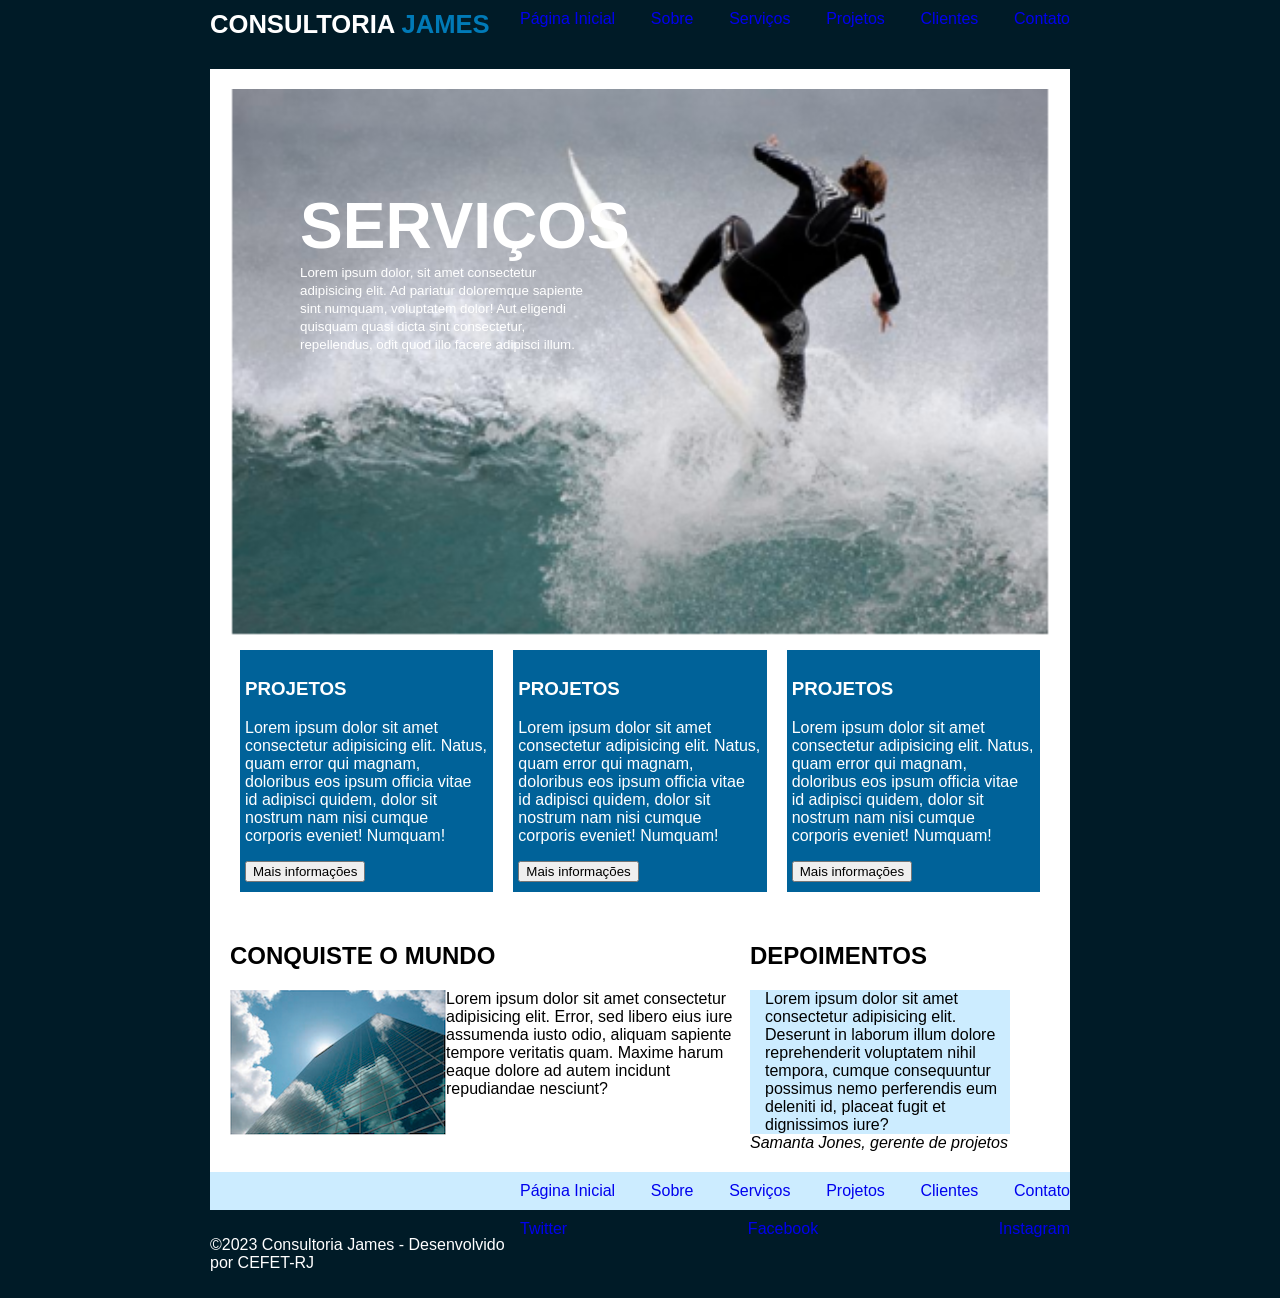
==== index.html @ 86431786 "Adicionando design responsivo em Consultoria James" ====
<!DOCTYPE html>
<html lang="PT-BR">
    <head>
        <title>Consultoria James</title>
        <meta charset="utf-8">
        <link rel="stylesheet" href="./estilos/folha1.css">
    </head>
    <body>
        <header>
            <h1>Consultoria <span>James</span></h1>
            <nav>
                <ul class="menu">
                    <li><a href="#">Página Inicial</a></li>
                    <li><a href="#">Sobre</a></li>
                    <li><a href="#">Serviços</a></li>
                    <li><a href="#">Projetos</a></li>
                    <li><a href="#">Clientes</a></li>
                    <li><a href="#">Contato</a></li>
                </ul>
            </nav>
        </header>
        <main>
           <section class="banner">
                <img src="./img/surf.png" alt="Surfista" title="Surfista">
                <article>
                    <h2>Serviços</h2>
                    <small>Lorem ipsum dolor, sit amet consectetur adipisicing elit. Ad pariatur doloremque sapiente sint numquam, voluptatem dolor! Aut eligendi quisquam quasi dicta sint consectetur, repellendus, odit quod illo facere adipisci illum.</small>
                </article>
           </section>
           <section class="portifolio">
               <article class="box">
                   <h3>Projetos</h3>
                   <p> Lorem ipsum dolor sit amet consectetur adipisicing elit. Natus, quam error qui magnam, doloribus eos ipsum officia vitae id adipisci quidem, dolor sit nostrum nam nisi cumque corporis eveniet! Numquam!</p>
                   <button>Mais informações</button>
               </article>
                <article class="box">
                    <h3>Projetos</h3>
                    <p> Lorem ipsum dolor sit amet consectetur adipisicing elit. Natus, quam error qui magnam, doloribus eos ipsum officia vitae id adipisci quidem, dolor sit nostrum nam nisi cumque corporis eveniet! Numquam!</p>
                    <button>Mais informações</button>
                </article>
                <article class="box ">
                    <h3>Projetos</h3>
                    <p> Lorem ipsum dolor sit amet consectetur adipisicing elit. Natus, quam error qui magnam, doloribus eos ipsum officia vitae id adipisci quidem, dolor sit nostrum nam nisi cumque corporis eveniet! Numquam!</p>
                    <button>Mais informações</button>
                </article>
           </section>
           <section class="motivacao fonte-preta">
               <article class="col-2">
                   <h2>Conquiste o mundo</h2>
                   <img src="./img/fig1.png" alt="Edifício" title="Um edifício" class="float-left" />
                   <p>Lorem ipsum dolor sit amet consectetur adipisicing elit. Error, sed libero eius iure assumenda iusto odio, aliquam sapiente tempore veritatis quam. Maxime harum eaque dolore ad autem incidunt repudiandae nesciunt?</p>
               </article>
               <article class="col-1">
                   <h2>DEPOIMENTOS</h2>
                   <blockquote class="depoimentos">
                       Lorem ipsum dolor sit amet consectetur adipisicing elit. Deserunt in laborum illum dolore reprehenderit voluptatem nihil tempora, cumque consequuntur possimus nemo perferendis eum deleniti id, placeat fugit et dignissimos iure?
                   </blockquote><cite>Samanta Jones, gerente de projetos</cite>
               </article>
           </section>
           <footer  class="secao-secundaria">
               <nav></nav>
                <ul class="menu">
                    <li><a href="#">Página Inicial</a></li>
                    <li><a href="#">Sobre</a></li>
                    <li><a href="#">Serviços</a></li>
                    <li><a href="#">Projetos</a></li>
                    <li><a href="#">Clientes</a></li>
                    <li><a href="#">Contato</a></li>
                </ul>
           </footer>
        </main>
        <footer class="last">
            <div>
               <p>&copy;2023 Consultoria James - Desenvolvido por CEFET-RJ</p>
            </div>
            <div>
                 <ul class="menu">
                     <li><a href="#">Twitter</a></li>
                     <li><a href="#">Facebook</a></li>
                     <li><a href="#">Instagram</a></li>
                 </ul>
            </div>
        </footer>
    </body>
</html>
---- estilos/folha1.css ----
*{
    box-sizing: border-box;
    font-family: Arial, Helvetica, sans-serif;
}

body{
    background-color: rgb(0,27,39);
    /* background-image: url("https://github.com/rafaelescalfoni/2023_fund_web/raw/main/aula02/images/flor.jpg");
    background-repeat: no-repeat;
    background-position: right bottom;
    background-attachment: fixed;*/
    margin: 0;
    color: #fff;
}

span{
    color:rgb(0,122,183);
}

main{
    background-color: #fff; 
    /*width: 860px;
    margin: 0;*/
}

header, main, footer{
    width: 860px;
    margin: 0 auto;
}

main section{
    margin: 20px;
}
.box{
    background-color: rgb(0,98,153);
    width: 260px;
    margin: 10px;
    padding: 10px 5px;
}

.depoimentos{
    background-color: rgb(204,236,255);
}

.secao-secundaria{
    background-color: rgb(204,236,255);
}

.fonte-preta{
    color:#000;
}

.menu a{
    text-decoration: none;
}

h1, h2, h3, h4, h5, h6{
    text-transform: uppercase;
}

.banner{
    position: relative;
    top: 20px;
}

.banner img{
    width: 100%;
}

.banner article{
    position: absolute;
    top: 100px;
    left: 70px;

    width: 300px;

}

.banner h2{
    font-size: 4rem;
    margin: 0;
}

.portifolio{
    display: flex;
    flex-direction: row;
    flex-wrap:  nowrap;
    justify-content: space-between;
}

.motivacao{
    display: flex;
    flex-direction: row;
}

.motivacao-texto{
    font-size: 0.8em;
    line-height: 1.5;
}

.col-2{
    width: 520px;
}

.col-1{
    width: 260px;
}

.float-left{
    float: left;
}

.col-1 blockquote{
    margin: 0;
    padding-left: 15px;
}

.menu a:hover{
    font-weight: bold;
}

.menu{
    list-style: none;
    padding-left: 0;
    display: flex;
    flex-direction: row;
    justify-content: space-between;
    width: 550px;
    margin: 0;
}

header{
    display: flex;
    flex-direction: row;
    justify-content: space-between;
    padding: 10px 0;
}

header h1{
    font-size: 1.6rem;
    margin: 0;
}

footer{
    display: flex;
    flex-direction: row;
    justify-content: space-between;
    padding: 10px 0;
}

@media (min-width:577px) and (max-width:768px){
    header, main, footer{
        width: 660px;
        margin: 0 auto;
    }

    .portifolio{
        flex-wrap: wrap;
    }

    .portifolio .box:nth-child(1){
        width: 49%;
        margin: 1px;
        font-size: 11px;
    }

    .portifolio .box:nth-child(2){
        width: 49%;
        margin: 1px;
        font-size: 11px;
    }

    .portifolio .box{
        height: 172px;
    }

    .portifolio .box:last-child{
       width: 100%;
       margin: 1px;
    }

    .motivacao{
        display: flex;
        flex-direction: row;
        justify-content: space-between;
    }

    .last{
        display: none;
    }

    .secao-secundaria{
        justify-content: center;
    }
    
}

@media (max-width: 576px){
    header, main, footer{
        width: 100%;
        margin: 0 auto;
    }

    .menu{
        display: none;
    }

    .banner article h2{
        font-size: 2em;
        top: 0;
    }

    .banner small{
        font-size: 10px;
    }

    .portifolio{
        flex-wrap: wrap;
        justify-content: center;
    }

    .portifolio .box{
        width: 100%;
    }
}
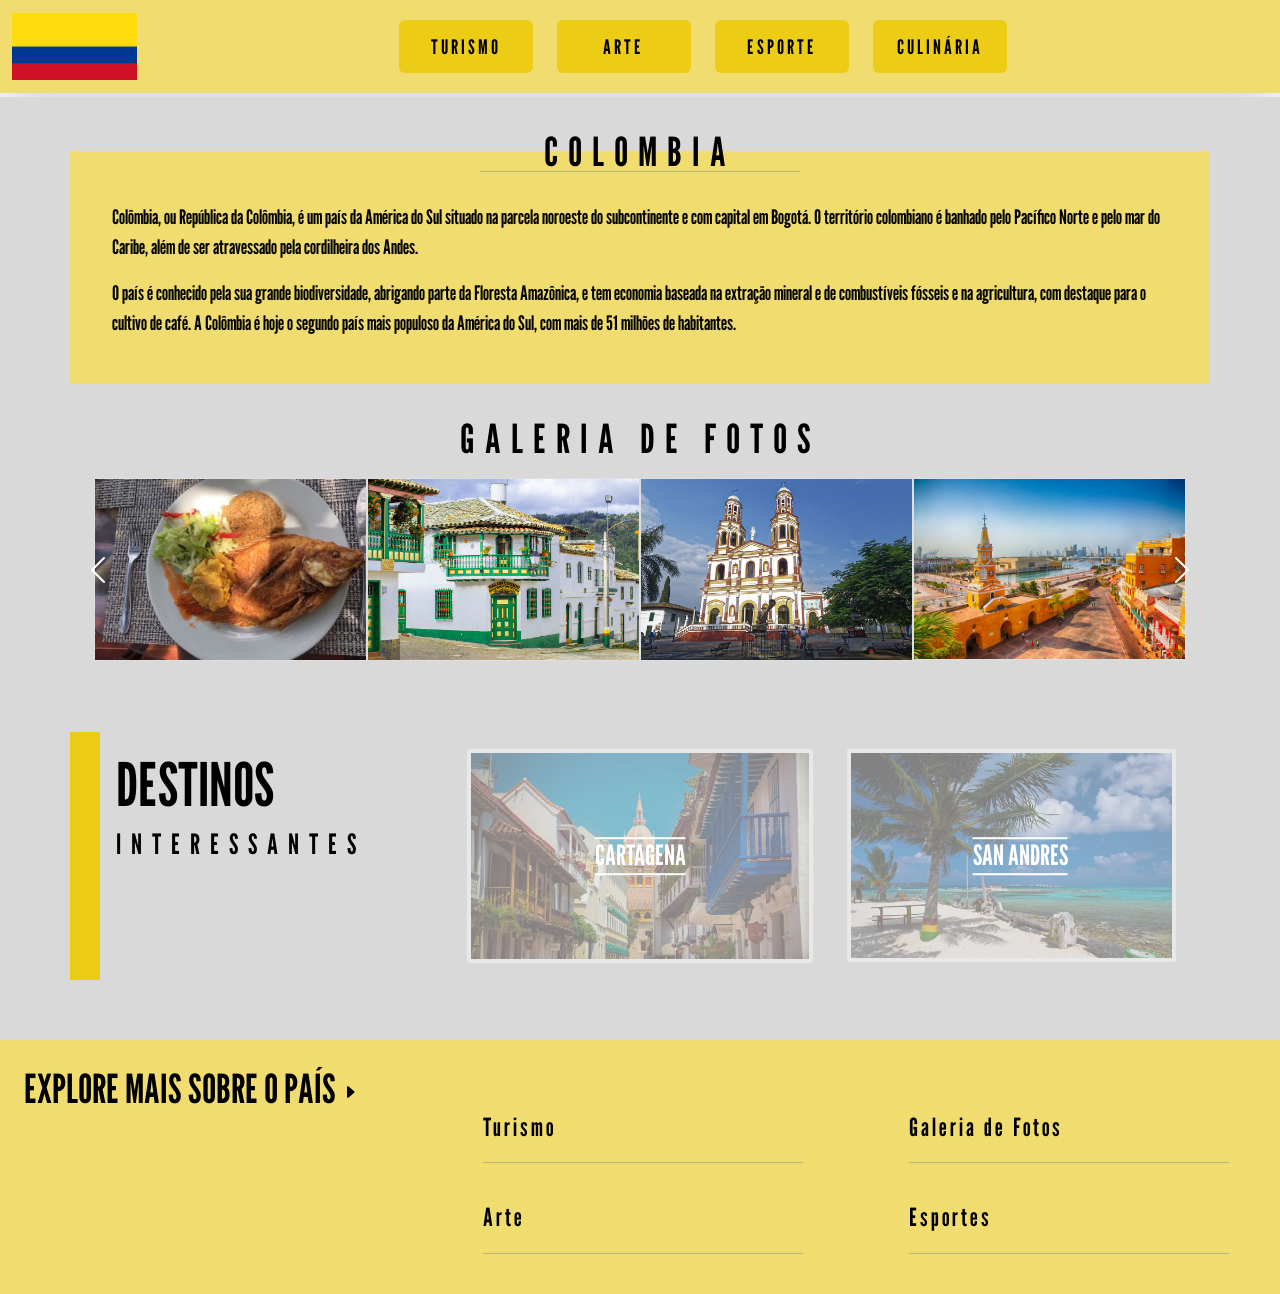
==== commit 2aad6223: "Inicia projeto de página web sobre turismo para colombia" ====
--- a/index.html
+++ b/index.html
@@ -1,84 +1,181 @@
 <!DOCTYPE html>
 <html lang="PT-BR">
     <head>
-        <title>Consultoria James</title>
+        <title>Conheça a Colombia</title>
         <meta charset="utf-8">
-        <link rel="stylesheet" href="./estilos/folha1.css">
+        <meta name="viewport" content="width=device-width, initial-scale=1">
+        <link rel="stylesheet" href="./turismo-colombia/css/main.css">
+        <link rel="stylesheet" href="./turismo-colombia/bootstrap/css/bootstrap.css">
+
+        <link href='https://fonts.googleapis.com/css?family=League Gothic' rel='stylesheet'>
+        <link rel="stylesheet" href="https://fonts.googleapis.com/css2?family=Material+Symbols+Outlined:opsz,wght,FILL,GRAD@48,700,0,0" />
+        <script src="https://code.jquery.com/jquery-3.7.0.min.js" integrity="sha256-2Pmvv0kuTBOenSvLm6bvfBSSHrUJ+3A7x6P5Ebd07/g=" crossorigin="anonymous"></script>
+        <script src="./turismo-colombia/bootstrap/js/bootstrap.js"></script>
+        <script src="./turismo-colombia/js/carrossel.js" defer></script>
     </head>
     <body>
-        <header>
-            <h1>Consultoria <span>James</span></h1>
-            <nav>
-                <ul class="menu">
-                    <li><a href="#">Página Inicial</a></li>
-                    <li><a href="#">Sobre</a></li>
-                    <li><a href="#">Serviços</a></li>
-                    <li><a href="#">Projetos</a></li>
-                    <li><a href="#">Clientes</a></li>
-                    <li><a href="#">Contato</a></li>
-                </ul>
+        <header class="shadow-lg mb-1 bg-body ">
+            <nav class="navbar navbar-expand-lg navbar-light">
+                <div class="container-fluid">
+                    <button class="navbar-toggler" type="button" data-bs-toggle="collapse" data-bs-target="#navbarNav" aria-controls="navbarNav" aria-expanded="false" aria-label="Toggle navigation">
+                        <span class="navbar-toggler-icon"></span>
+                    </button>
+                    <a class="navbar-brand .brand-centered" id="img-index" href="./index.html">
+                        <img src="./turismo-colombia/img/bandeir.jpg" alt="" width="125" height="67">
+                    </a>
+                    <div class="collapse navbar-collapse" id="navbarNav">
+                        <ul class="navbar-nav">
+                            <li class="nav-item">
+                                <a class="nav-link" aria-current="page" href="./turismo-colombia/pontos-turisticos/index.html">turismo</a>
+                            </li>
+                            <li class="nav-item">
+                                <a class="nav-link" aria-current="page" href="./turismo-colombia/cultura/index.html">arte</a>
+                            </li>
+                            <li class="nav-item">
+                                <a class="nav-link" aria-current="page" href="#">esporte</a>
+                            </li>
+                            <li class="nav-item">
+                                <a class="nav-link" aria-current="page" href="./turismo-colombia/culinaria/index.html">culinária</a>
+                            </li>
+                        </ul>
+                    </div>
+                </div>
             </nav>
         </header>
         <main>
-           <section class="banner">
-                <img src="./img/surf.png" alt="Surfista" title="Surfista">
-                <article>
-                    <h2>Serviços</h2>
-                    <small>Lorem ipsum dolor, sit amet consectetur adipisicing elit. Ad pariatur doloremque sapiente sint numquam, voluptatem dolor! Aut eligendi quisquam quasi dicta sint consectetur, repellendus, odit quod illo facere adipisci illum.</small>
-                </article>
-           </section>
-           <section class="portifolio">
-               <article class="box">
-                   <h3>Projetos</h3>
-                   <p> Lorem ipsum dolor sit amet consectetur adipisicing elit. Natus, quam error qui magnam, doloribus eos ipsum officia vitae id adipisci quidem, dolor sit nostrum nam nisi cumque corporis eveniet! Numquam!</p>
-                   <button>Mais informações</button>
-               </article>
-                <article class="box">
-                    <h3>Projetos</h3>
-                    <p> Lorem ipsum dolor sit amet consectetur adipisicing elit. Natus, quam error qui magnam, doloribus eos ipsum officia vitae id adipisci quidem, dolor sit nostrum nam nisi cumque corporis eveniet! Numquam!</p>
-                    <button>Mais informações</button>
-                </article>
-                <article class="box ">
-                    <h3>Projetos</h3>
-                    <p> Lorem ipsum dolor sit amet consectetur adipisicing elit. Natus, quam error qui magnam, doloribus eos ipsum officia vitae id adipisci quidem, dolor sit nostrum nam nisi cumque corporis eveniet! Numquam!</p>
-                    <button>Mais informações</button>
-                </article>
-           </section>
-           <section class="motivacao fonte-preta">
-               <article class="col-2">
-                   <h2>Conquiste o mundo</h2>
-                   <img src="./img/fig1.png" alt="Edifício" title="Um edifício" class="float-left" />
-                   <p>Lorem ipsum dolor sit amet consectetur adipisicing elit. Error, sed libero eius iure assumenda iusto odio, aliquam sapiente tempore veritatis quam. Maxime harum eaque dolore ad autem incidunt repudiandae nesciunt?</p>
-               </article>
-               <article class="col-1">
-                   <h2>DEPOIMENTOS</h2>
-                   <blockquote class="depoimentos">
-                       Lorem ipsum dolor sit amet consectetur adipisicing elit. Deserunt in laborum illum dolore reprehenderit voluptatem nihil tempora, cumque consequuntur possimus nemo perferendis eum deleniti id, placeat fugit et dignissimos iure?
-                   </blockquote><cite>Samanta Jones, gerente de projetos</cite>
-               </article>
-           </section>
-           <footer  class="secao-secundaria">
-               <nav></nav>
-                <ul class="menu">
-                    <li><a href="#">Página Inicial</a></li>
-                    <li><a href="#">Sobre</a></li>
-                    <li><a href="#">Serviços</a></li>
-                    <li><a href="#">Projetos</a></li>
-                    <li><a href="#">Clientes</a></li>
-                    <li><a href="#">Contato</a></li>
-                </ul>
-           </footer>
+            <section class="container-fluid sobre-o-pais">
+                <h1 class="titulo text-center">COLOMBIA</h1>
+                <div class="container apresentacao">
+                    <hr class="sublinha-titulo">
+                    <article class="text-start apresentacao-texto">
+                        <p>Colômbia, ou República da Colômbia, é um país da América do Sul situado na parcela noroeste do subcontinente e com capital em Bogotá. O território colombiano é banhado pelo Pacífico Norte e pelo mar do Caribe, além de ser atravessado pela cordilheira dos Andes.</p>
+                        <p> O país é conhecido pela sua grande biodiversidade, abrigando parte da Floresta Amazônica, e tem economia baseada na extração mineral e de combustíveis fósseis e na agricultura, com destaque para o cultivo de café. A Colômbia é hoje o segundo país mais populoso da América do Sul, com mais de 51 milhões de habitantes.</p>
+                    </article>
+                </div>
+            </section>
+
+            <section class="container-fluid imagens">
+                <h1 class="text-center titulo">GALERIA DE FOTOS</h1>
+                <div class="container text-center my-3">
+                    <div class="row mx-auto my-auto justify-content-center">
+                        <div id="recipeCarousel" class="carousel slide" data-bs-ride="carousel">
+                            <div class="carousel-inner" role="listbox">
+                                <div class="carousel-item active">
+                                    <div class="col-md-3">
+                                        <div class="card">
+                                            <div class="card-img">
+                                                <img src="./turismo-colombia/img/cars-1.jpg" class="img-fluid">
+                                            </div>
+                                        </div>
+                                    </div>
+                                </div>
+                                <div class="carousel-item">
+                                    <div class="col-md-3">
+                                        <div class="card">
+                                            <div class="card-img">
+                                                <img src="./turismo-colombia/img/cars-2.jpg" class="img-fluid">
+                                            </div>
+                                        </div>
+                                    </div>
+                                </div>
+                                <div class="carousel-item">
+                                    <div class="col-md-3">
+                                        <div class="card">
+                                            <div class="card-img">
+                                                <img src="./turismo-colombia/img/cars-3.jpg" class="img-fluid">
+                                            </div>
+                                        </div>
+                                    </div>
+                                </div>
+                                <div class="carousel-item">
+                                    <div class="col-md-3">
+                                        <div class="card">
+                                            <div class="card-img">
+                                                <img src="./turismo-colombia/img/cars-4.jpg" class="img-fluid">
+                                            </div>
+                                        </div>
+                                    </div>
+                                </div>
+                                <div class="carousel-item">
+                                    <div class="col-md-3">
+                                        <div class="card">
+                                            <div class="card-img">
+                                                <img src="./turismo-colombia/img/cars-5.jpg" class="img-fluid">
+                                            </div>
+                                        </div>
+                                    </div>
+                                </div>
+                                <div class="carousel-item">
+                                    <div class="col-md-3">
+                                        <div class="card">
+                                            <div class="card-img">
+                                                <img src="./turismo-colombia/img/cars-6.jpg" class="img-fluid">
+                                            </div>
+                                        </div>
+                                    </div>
+                                </div>
+                            </div>
+                            <a class="carousel-control-prev w-aut black" href="#recipeCarousel" role="button" data-bs-slide="prev">
+                                <span class="carousel-control-prev-icon" aria-hidden="true"></span>
+                            </a>
+                            <a class="carousel-control-next  w-aut black" href="#recipeCarousel" role="button" data-bs-slide="next">
+                                <span class="carousel-control-next-icon" aria-hidden="true"></span>
+                            </a>
+                        </div>
+                    </div>		
+                </div>
+            </section>
+        
+            <div class="container-fluid mt-3 destinos-interessantes">
+                <div class="container">
+                    <div class="row">
+                        <div class="col p-3 destinos">
+                            <h1>DESTINOS</h1>
+                            <h3>INTERESSANTES</h3>
+                        </div>
+                        <div class="col-sm-4 p-3 img-destinos">
+                            <img src="./turismo-colombia/img/destino1.jpg" class="img-thumbnail">
+                            <h3 class="titulo-destino">CARTAGENA</h3>
+                        </div>
+                        <div class="col-sm-4 p-3 img-destinos">
+                            <img class="img-thumbnail destino-2" src="./turismo-colombia/img/destino2.jpg">
+                            <h3 class="titulo-destino">SAN ANDRES</h3>
+                        </div>
+                    </div>
+                </div>
+            </div>
         </main>
-        <footer class="last">
-            <div>
-               <p>&copy;2023 Consultoria James - Desenvolvido por CEFET-RJ</p>
-            </div>
-            <div>
-                 <ul class="menu">
-                     <li><a href="#">Twitter</a></li>
-                     <li><a href="#">Facebook</a></li>
-                     <li><a href="#">Instagram</a></li>
-                 </ul>
+        <footer class="container-fluid footer">
+            <div class="row">
+                <div class="col p-4">
+                    <h1>EXPLORE MAIS SOBRE O PAÍS <svg xmlns="http://www.w3.org/2000/svg" width="16" height="16" fill="currentColor" class="bi bi-caret-right-fill" viewBox="0 0 16 16">
+                        <path d="m12.14 8.753-5.482 4.796c-.646.566-1.658.106-1.658-.753V3.204a1 1 0 0 1 1.659-.753l5.48 4.796a1 1 0 0 1 0 1.506z"/>
+                      </svg></h1>
+                </div>
+                <div class="col p-4">
+                    <ul>
+                        <li>
+                            <a href="#" >Turismo</a>
+                            <hr class="link-sublinhado">
+                        </li>
+                        <li>
+                            <a href="#" >Arte</a>
+                            <hr class="link-sublinhado">
+                        </li>
+                    </ul>
+                </div>
+                <div class="col p-4">
+                    <ul>
+                        <li>
+                            <a href="#" >Galeria de Fotos</a>
+                            <hr class="link-sublinhado">
+                        </li>
+                        <li>
+                            <a href="#" >Esportes</a>
+                            <hr class="link-sublinhado">
+                        </li>
+                    </ul>
+                </div>
             </div>
         </footer>
     </body>
--- a/turismo-colombia/css/main.css
+++ b/turismo-colombia/css/main.css
@@ -0,0 +1,320 @@
+:root{
+    --bg-primary-color: #f1dd6f;
+    --btn-bg-color: #ECCC14;
+    --font-colot-black: #000;
+    --bg-color-padrao: #D9D9D9;
+    --border-color-padrao: #14448C;
+    --bg-caixa-texto: rgb(20, 68, 140, 0.5);
+    --titulo-texto-info: #14448C;
+}
+
+*{
+    margin: 0 auto;
+    color: var(--font-colot-black);
+    font-family: 'League Gothic';
+}
+
+/* CABEÇALHO E BARRA DE NAVEGAÇÃO DA PÁGINA */
+
+.navbar {
+    background-color: var(--bg-primary-color);
+}
+
+.navbar-nav li{ 
+    display: flex;
+    align-items: center;
+    margin: 0px 6px 0px 6px;
+    background-color: var(--btn-bg-color);
+    border-radius: 6px;
+    width: 134px;
+    height: 53px;
+}
+
+.navbar-nav li a {
+    text-decoration: none;
+    text-transform: uppercase;
+    font-size: 20px;
+    letter-spacing: 3px;
+}
+
+
+
+/** SEÇÃO DE APRESENTAÇÃO */
+
+main{
+    background-color: var(--bg-color-padrao);
+}
+
+hr {
+    color: var(--border-color-padrao) !important;
+    height: 2px;
+}
+
+.active-page {
+    border-color: var(--border-color-padrao);
+    border-width: 2px;
+    border-style: solid;
+}
+
+
+.titulo{
+    letter-spacing: 10px;
+    padding-top: 30px;
+}
+
+.apresentacao{
+    background-color: var(--bg-primary-color);
+    padding-top: 20px;
+    margin-top: -32px;
+}
+
+.apresentacao-texto{
+    font-size: 20px;
+    padding:30px;
+}
+
+.sublinha-titulo {
+    width: 320px;
+    margin: 0 auto !important;
+}
+
+@media (max-width: 767px) {
+    .carousel-inner .carousel-item > div {
+        display: none;
+    }
+    .carousel-inner .carousel-item > div:first-child {
+        display: block;
+    }
+}
+
+.carousel-inner .carousel-item.active,
+.carousel-inner .carousel-item-next,
+.carousel-inner .carousel-item-prev {
+    display: flex;
+}
+
+/* medium and up screens */
+@media (min-width: 768px) {
+
+    .carousel-inner .carousel-item-end.active,
+    .carousel-inner .carousel-item-next {
+        transform: translateX(2%);
+    }
+
+    .carousel-inner .carousel-item-start.active, 
+    .carousel-inner .carousel-item-prev {
+        transform: translateX(-2%);
+    }
+}
+
+.carousel-inner .carousel-item-end,
+.carousel-inner .carousel-item-start { 
+    transform: translateX(0);
+}
+
+.carousel-control-prev, .carousel-control-next{
+    width: auto !important;
+    opacity: 1 !important;
+
+}
+
+/** SEÇÃO DE DESTINOS INTERESSANTES */
+
+.destinos-interessantes{
+    padding-top: 55px;
+    padding-bottom: 60px;
+}
+
+.destinos{
+        /* border-left-width: 0px; */
+    padding-left: 25px;
+    border-left-width: 30px;
+    border-left-style: solid;
+    border-left-color: var(--btn-bg-color);
+}
+
+.destinos h3 {
+    letter-spacing: 10px;
+}
+
+.destinos h1 {
+    font-size: 60px;
+}
+
+.img-destinos {
+    position: relative;
+}
+
+.img-destinos img{
+    opacity: 0.4;
+    transition: all 1s ease-in-out
+}
+
+.img-destinos img:hover{
+    transform: scale(1.2, 1.2);
+    cursor: pointer;
+}
+
+.destino-2{
+    width: 95%;
+}
+
+.titulo-destino{
+    color: #fff;
+    position: absolute;
+    top: 50%;
+    left: 50%;
+    transform: translate(-50%, -50%);
+    border-top: 2px;
+    border-bottom: 2px;
+    border-left: 0px;
+    border-right: 0px;
+    border-color: #fff;
+    border-style: solid;
+}
+
+/** CSS DOS ARTIGOS DAS PÁGINAS INTERNAS */
+.titulo-page{
+    font-size: 60px;
+}
+
+.img-shadow {
+    box-shadow: 0 4px 8px 0 rgba(0, 0, 0, 0.2), 0 6px 20px 0 rgba(0, 0, 0, 0.19);
+}
+
+.caixa-descricao {
+    padding-top: 50px;
+}
+
+.descricao {
+    background-color: var(--bg-primary-color);
+}
+
+.artigos {
+    background-color: var(--bg-caixa-texto);
+    padding-top: 30px;
+    padding-bottom: 60px;
+    margin-top: 40px;
+}
+
+.artigos img {
+    width: 346px;
+    height: 194px;
+}
+
+.titulo-artigo {
+    color: var(--titulo-texto-info);
+}
+
+.texto-artigo {
+    display: flex;
+    align-content: space-around;
+    flex-wrap: wrap;
+}
+
+#separador-artigo{
+    height: 3px;
+}
+
+
+/** FOOTER*/
+
+footer{
+    background-color: var(--bg-primary-color);
+}
+
+footer ul{
+    padding-top: 25px;
+    list-style-type: none;
+    font-size: 25px;
+}
+
+footer ul li {
+    padding-top: 20px;
+}
+
+footer ul a{
+    text-decoration: none;
+    color: var(--font-colot-black);
+    letter-spacing: 3px;
+}
+
+.link-sublinhado {
+    width: 320px;
+}
+
+/** MEDIA QUERIES */
+
+/* Extra small devices (phones, 600px and down) */
+@media only screen and (max-width: 600px) {
+    #img-index{
+        margin-right: 135px;
+    }
+
+    hr{
+        width: auto;
+    }
+    
+    .navbar li{
+        width: -webkit-fill-available;
+        margin: 5px 0px 5px 0px;
+    }
+
+    .destino-2{
+        width: 100%;
+    }
+
+    footer ul{
+        padding-top: 0px;
+    }
+    
+    footer ul li {
+        padding-top: 0px;
+    }
+
+    .img-titulo {
+        display: none;
+    }
+}
+/* Small devices (portrait tablets and large phones, 600px and up) */
+@media only screen and (min-width: 600px) {
+    #img-index{
+        margin-right: 422px;
+    }
+
+    .navbar li{
+        width: -webkit-fill-available;
+        margin: 5px 0px 5px 0px;
+    }
+
+}
+/* Medium devices (landscape tablets, 768px and up) */
+@media only screen and (min-width: 768px) {
+    #img-index{
+        margin-right: 422px;
+    }
+    
+    .navbar li{
+        width: -webkit-fill-available;
+        margin: 5px 0px 5px 0px;
+    }
+}
+/* Large devices (laptops/desktops, 992px and up) */
+@media only screen and (min-width: 992px) {
+    #img-index{
+        margin-right: auto;
+    }
+    
+    .navbar li{
+        width: -webkit-fill-available;
+        margin: 5px 0px 5px 0px;
+    }
+}
+/* Extra large devices (large laptops and desktops, 1200px and up) */
+@media only screen and (min-width: 1200px) {
+
+    .navbar li{
+        width: 134px;
+        margin: 0px 12px 0px 12px;
+    }
+}
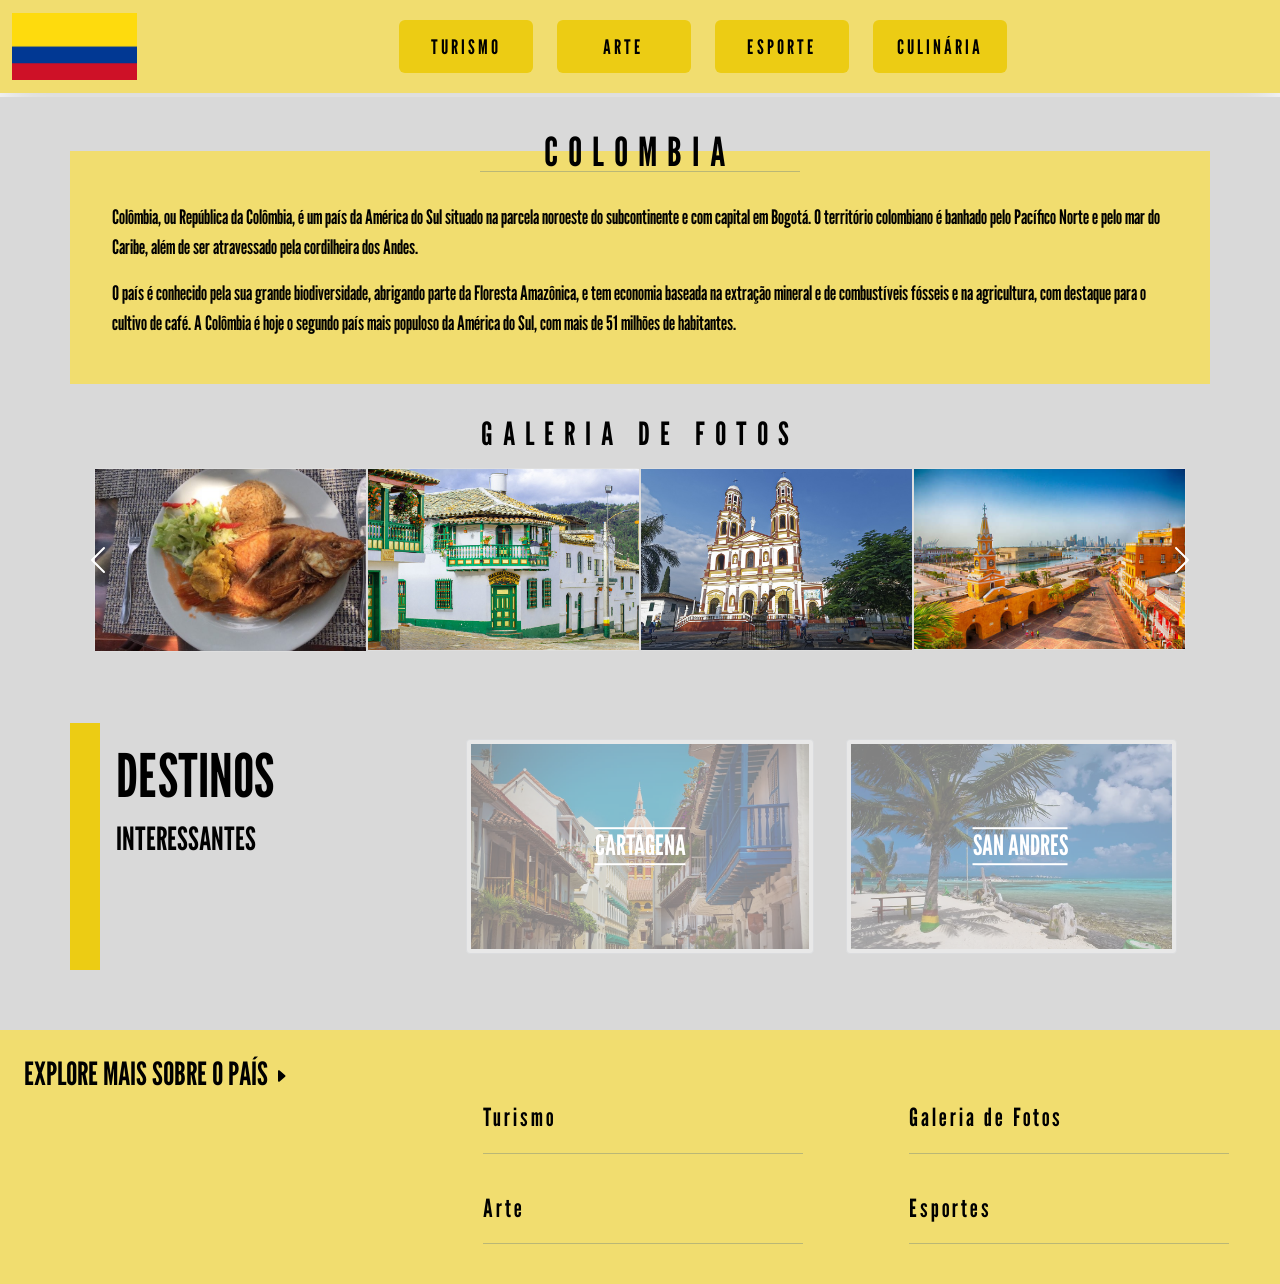
==== commit 63b161e4: "Alterando recomendações ASES" ====
--- a/index.html
+++ b/index.html
@@ -21,7 +21,7 @@
                         <span class="navbar-toggler-icon"></span>
                     </button>
                     <a class="navbar-brand .brand-centered" id="img-index" href="./index.html">
-                        <img src="./turismo-colombia/img/bandeir.jpg" alt="" width="125" height="67">
+                        <img src="./turismo-colombia/img/bandeir.jpg" alt="Home" width="125" height="67">
                     </a>
                     <div class="collapse navbar-collapse" id="navbarNav">
                         <ul class="navbar-nav">
@@ -32,7 +32,7 @@
                                 <a class="nav-link" aria-current="page" href="./turismo-colombia/cultura/index.html">arte</a>
                             </li>
                             <li class="nav-item">
-                                <a class="nav-link" aria-current="page" href="#">esporte</a>
+                                <a class="nav-link" aria-current="page" href="./turismo-colombia/esportes/index.html">esporte</a>
                             </li>
                             <li class="nav-item">
                                 <a class="nav-link" aria-current="page" href="./turismo-colombia/culinaria/index.html">culinária</a>
@@ -55,7 +55,7 @@
             </section>
 
             <section class="container-fluid imagens">
-                <h1 class="text-center titulo">GALERIA DE FOTOS</h1>
+                <h2 class="text-center titulo">GALERIA DE FOTOS</h2>
                 <div class="container text-center my-3">
                     <div class="row mx-auto my-auto justify-content-center">
                         <div id="recipeCarousel" class="carousel slide" data-bs-ride="carousel">
@@ -116,10 +116,10 @@
                                 </div>
                             </div>
                             <a class="carousel-control-prev w-aut black" href="#recipeCarousel" role="button" data-bs-slide="prev">
-                                <span class="carousel-control-prev-icon" aria-hidden="true"></span>
+                                <span class="carousel-control-prev-icon" aria-hidden="true"> </span>
                             </a>
                             <a class="carousel-control-next  w-aut black" href="#recipeCarousel" role="button" data-bs-slide="next">
-                                <span class="carousel-control-next-icon" aria-hidden="true"></span>
+                                <span class="carousel-control-next-icon" aria-hidden="true"> </span>
                             </a>
                         </div>
                     </div>		
@@ -131,7 +131,7 @@
                     <div class="row">
                         <div class="col p-3 destinos">
                             <h1>DESTINOS</h1>
-                            <h3>INTERESSANTES</h3>
+                            <h2>INTERESSANTES</h2>
                         </div>
                         <div class="col-sm-4 p-3 img-destinos">
                             <img src="./turismo-colombia/img/destino1.jpg" class="img-thumbnail">
@@ -148,18 +148,18 @@
         <footer class="container-fluid footer">
             <div class="row">
                 <div class="col p-4">
-                    <h1>EXPLORE MAIS SOBRE O PAÍS <svg xmlns="http://www.w3.org/2000/svg" width="16" height="16" fill="currentColor" class="bi bi-caret-right-fill" viewBox="0 0 16 16">
+                    <h2>EXPLORE MAIS SOBRE O PAÍS <svg xmlns="http://www.w3.org/2000/svg" width="16" height="16" fill="currentColor" class="bi bi-caret-right-fill" viewBox="0 0 16 16">
                         <path d="m12.14 8.753-5.482 4.796c-.646.566-1.658.106-1.658-.753V3.204a1 1 0 0 1 1.659-.753l5.48 4.796a1 1 0 0 1 0 1.506z"/>
-                      </svg></h1>
+                      </svg></h2>
                 </div>
                 <div class="col p-4">
                     <ul>
                         <li>
-                            <a href="#" >Turismo</a>
+                            <a href="./turismo-colombia/pontos-turisticos/index.html" >Turismo</a>
                             <hr class="link-sublinhado">
                         </li>
                         <li>
-                            <a href="#" >Arte</a>
+                            <a href="./turismo-colombia/cultura/index.html" >Arte</a>
                             <hr class="link-sublinhado">
                         </li>
                     </ul>
@@ -171,7 +171,7 @@
                             <hr class="link-sublinhado">
                         </li>
                         <li>
-                            <a href="#" >Esportes</a>
+                            <a href="./turismo-colombia/esportes/index.html" >Esportes</a>
                             <hr class="link-sublinhado">
                         </li>
                     </ul>
--- a/turismo-colombia/css/main.css
+++ b/turismo-colombia/css/main.css
@@ -2,7 +2,7 @@
     --bg-primary-color: #f1dd6f;
     --btn-bg-color: #ECCC14;
     --font-colot-black: #000;
-    --bg-color-padrao: #D9D9D9;
+    --bg-color-padrao: rgb(217, 217, 217);
     --border-color-padrao: #14448C;
     --bg-caixa-texto: rgb(20, 68, 140, 0.5);
     --titulo-texto-info: #14448C;
@@ -15,6 +15,10 @@
 }
 
 /* CABEÇALHO E BARRA DE NAVEGAÇÃO DA PÁGINA */
+
+a:hover{
+    color: var(--border-color-padrao);
+}
 
 .navbar {
     background-color: var(--bg-primary-color);
@@ -30,6 +34,13 @@
     height: 53px;
 }
 
+.nav-item :hover{
+    border-color: var(--border-color-padrao);
+    border-width: 2px;
+    border-style: solid;
+    border-radius: 6px;
+}
+
 .navbar-nav li a {
     text-decoration: none;
     text-transform: uppercase;
@@ -60,6 +71,11 @@
 .titulo{
     letter-spacing: 10px;
     padding-top: 30px;
+}
+
+.img-titulo{
+    width: 288px;
+    height: 169px;
 }
 
 .apresentacao{
@@ -275,6 +291,10 @@
     .img-titulo {
         display: none;
     }
+
+    .conteudo-modal{
+        min-height: 400px !important;
+    }
 }
 /* Small devices (portrait tablets and large phones, 600px and up) */
 @media only screen and (min-width: 600px) {
@@ -287,6 +307,10 @@
         margin: 5px 0px 5px 0px;
     }
 
+    .conteudo-modal{
+        min-height: 400px !important;
+    }
+
 }
 /* Medium devices (landscape tablets, 768px and up) */
 @media only screen and (min-width: 768px) {
@@ -298,6 +322,9 @@
         width: -webkit-fill-available;
         margin: 5px 0px 5px 0px;
     }
+    .conteudo-modal{
+        min-height: 400px !important;
+    }
 }
 /* Large devices (laptops/desktops, 992px and up) */
 @media only screen and (min-width: 992px) {
@@ -309,6 +336,10 @@
         width: -webkit-fill-available;
         margin: 5px 0px 5px 0px;
     }
+
+    .conteudo-modal{
+        min-height: 400px !important;
+    }
 }
 /* Extra large devices (large laptops and desktops, 1200px and up) */
 @media only screen and (min-width: 1200px) {
@@ -317,4 +348,7 @@
         width: 134px;
         margin: 0px 12px 0px 12px;
     }
-}
+    .conteudo-modal{
+        min-height: 400px !important;
+    }
+}
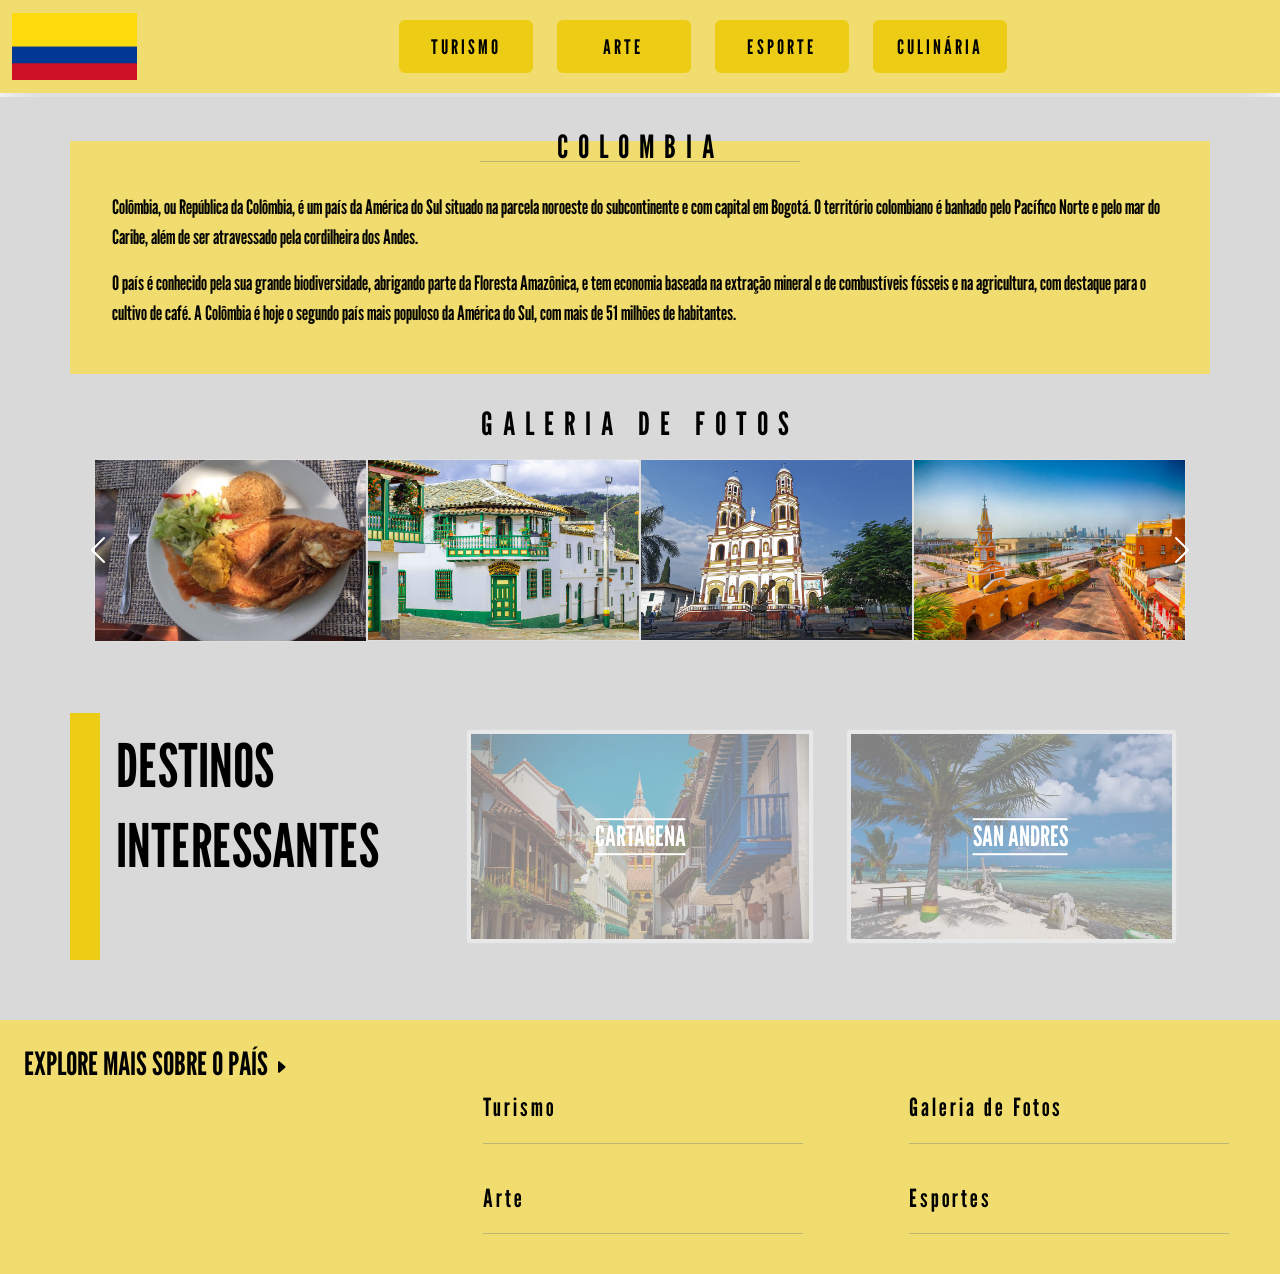
==== commit 7bbbc28a: "Novas alterações de acessibiliade" ====
--- a/index.html
+++ b/index.html
@@ -44,7 +44,7 @@
         </header>
         <main>
             <section class="container-fluid sobre-o-pais">
-                <h1 class="titulo text-center">COLOMBIA</h1>
+                <h2 class="titulo text-center">COLOMBIA</h2>
                 <div class="container apresentacao">
                     <hr class="sublinha-titulo">
                     <article class="text-start apresentacao-texto">
@@ -130,7 +130,7 @@
                 <div class="container">
                     <div class="row">
                         <div class="col p-3 destinos">
-                            <h1>DESTINOS</h1>
+                            <h2>DESTINOS</h2>
                             <h2>INTERESSANTES</h2>
                         </div>
                         <div class="col-sm-4 p-3 img-destinos">
@@ -167,7 +167,7 @@
                 <div class="col p-4">
                     <ul>
                         <li>
-                            <a href="#" >Galeria de Fotos</a>
+                            <a href="./turismo-colombia/galeria/index.html" >Galeria de Fotos</a>
                             <hr class="link-sublinhado">
                         </li>
                         <li>
--- a/turismo-colombia/css/main.css
+++ b/turismo-colombia/css/main.css
@@ -34,13 +34,6 @@
     height: 53px;
 }
 
-.nav-item :hover{
-    border-color: var(--border-color-padrao);
-    border-width: 2px;
-    border-style: solid;
-    border-radius: 6px;
-}
-
 .navbar-nav li a {
     text-decoration: none;
     text-transform: uppercase;
@@ -48,7 +41,9 @@
     letter-spacing: 3px;
 }
 
-
+.navbar-nav li:hover{
+    color: var( --titulo-texto-info);
+}
 
 /** SEÇÃO DE APRESENTAÇÃO */
 
@@ -74,8 +69,8 @@
 }
 
 .img-titulo{
-    width: 288px;
-    height: 169px;
+    width: 288px !important;
+    height: 192px !important;
 }
 
 .apresentacao{
@@ -153,7 +148,7 @@
     letter-spacing: 10px;
 }
 
-.destinos h1 {
+.destinos h2 {
     font-size: 60px;
 }
 
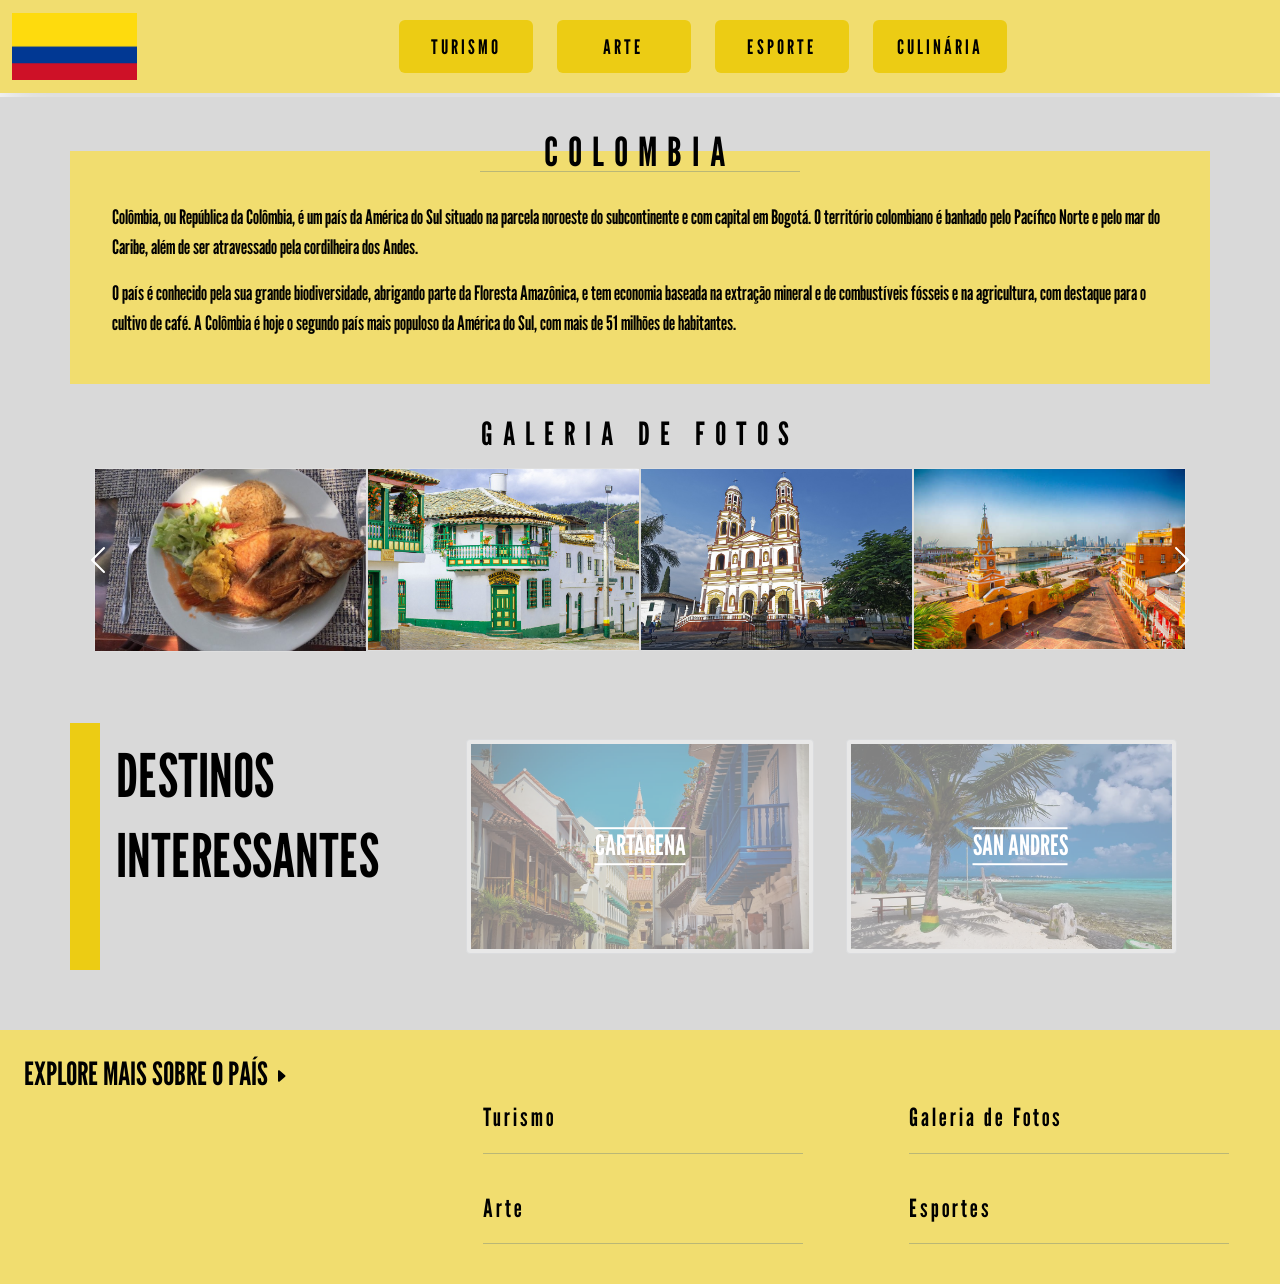
==== commit ebcf010c: "Novas correções para ASES" ====
--- a/index.html
+++ b/index.html
@@ -17,8 +17,8 @@
         <header class="shadow-lg mb-1 bg-body ">
             <nav class="navbar navbar-expand-lg navbar-light">
                 <div class="container-fluid">
-                    <button class="navbar-toggler" type="button" data-bs-toggle="collapse" data-bs-target="#navbarNav" aria-controls="navbarNav" aria-expanded="false" aria-label="Toggle navigation">
-                        <span class="navbar-toggler-icon"></span>
+                    <button class="navbar-toggler" type="button" data-bs-toggle="collapse" data-bs-target="#navbarNav" aria-controls="navbarNav" aria-expanded="false" aria-label="Toggle navigation"><p class="hidden">a</p>
+                        <span class="navbar-toggler-icon"><p class="hidden">a</p></span>
                     </button>
                     <a class="navbar-brand .brand-centered" id="img-index" href="./index.html">
                         <img src="./turismo-colombia/img/bandeir.jpg" alt="Home" width="125" height="67">
@@ -44,7 +44,7 @@
         </header>
         <main>
             <section class="container-fluid sobre-o-pais">
-                <h2 class="titulo text-center">COLOMBIA</h2>
+                <h1 class="titulo text-center">COLOMBIA</h1>
                 <div class="container apresentacao">
                     <hr class="sublinha-titulo">
                     <article class="text-start apresentacao-texto">
@@ -116,10 +116,12 @@
                                 </div>
                             </div>
                             <a class="carousel-control-prev w-aut black" href="#recipeCarousel" role="button" data-bs-slide="prev">
-                                <span class="carousel-control-prev-icon" aria-hidden="true"> </span>
+                                <p class="hidden">aaaaa</p>
+                                <span class="carousel-control-prev-icon" aria-hidden="true"> <p class="hidden">aaaaa</p></span>
                             </a>
                             <a class="carousel-control-next  w-aut black" href="#recipeCarousel" role="button" data-bs-slide="next">
-                                <span class="carousel-control-next-icon" aria-hidden="true"> </span>
+                                <p class="hidden">aaaaa</p>
+                                <span class="carousel-control-next-icon" aria-hidden="true"> <p class="hidden">aaaaa</p></span>
                             </a>
                         </div>
                     </div>		
--- a/turismo-colombia/css/main.css
+++ b/turismo-colombia/css/main.css
@@ -12,6 +12,10 @@
     margin: 0 auto;
     color: var(--font-colot-black);
     font-family: 'League Gothic';
+}
+
+.hidden{
+    display: none;
 }
 
 /* CABEÇALHO E BARRA DE NAVEGAÇÃO DA PÁGINA */
